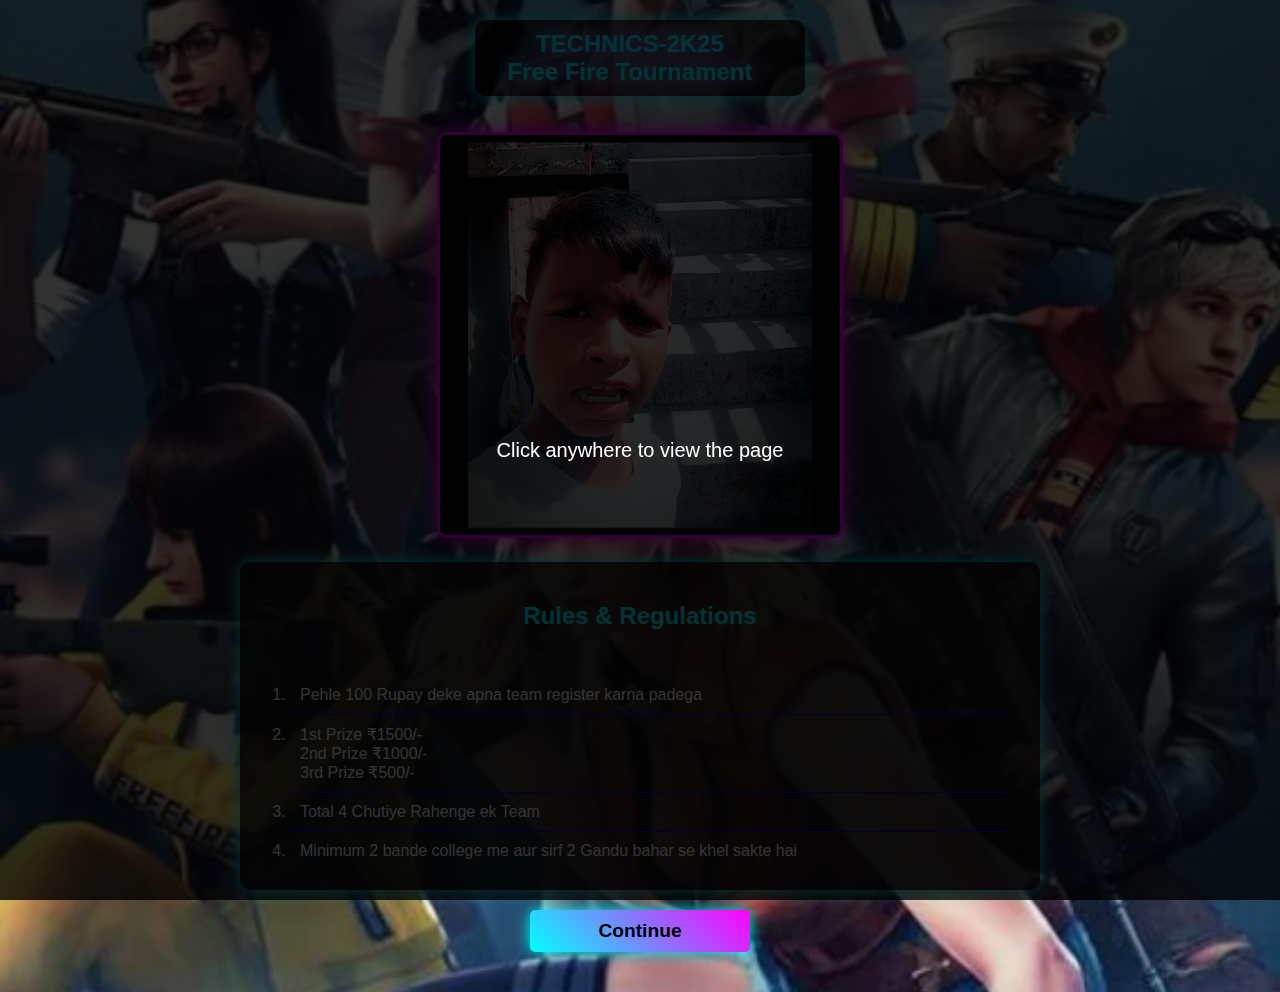
==== index.html @ 5eb6485a "3rd commit" ====
<!DOCTYPE html>
<html lang="en">
<head>
    <meta charset="UTF-8">
    <meta name="viewport" content="width=device-width, initial-scale=1.0">
    <title>Free Fire Tournament</title>
    <link rel="stylesheet" href="index.css">
</head>
<body>
    <div class="container">
        <header>
            <h1>TECHNICS-2K25<br>Free Fire Tournament<h1>
        </header>
        <br>
        <br>
        <section class="video-section">
            <video id="tournamentVideo">
                <source src="Free fire.mp4" type="video/mp4">
                <source src="Free fire.mp4" type="video/ogg">
                Your browser does not support the video tag.
            </video>
        </section>
        <section class="rules-section">
            <h2 style="color: aqua;">Rules & Regulations</h2>
            <div class="rules-container">
                <ol>
                    <li>Pehle 100 Rupay deke apna team register karna padega</li>
                    <li>1st Prize ₹1500/- <br> 2nd Prize ₹1000/- <br> 3rd Prize ₹500/-</li>
                    <li>Total 4 Chutiye Rahenge ek Team</li>
                    <li>Minimum 2 bande college me aur sirf 2 Gandu bahar se khel sakte hai</li>
                    <li>Hack ye Cheating karoge toh Gand pe laat marke Disqualify kar denge</li>
                    <li>Apna In-Game Name aur UID pehele Register karna hoga</li>
                    <li>Hum(Organizing Team) jo bolenge wahi hoga Final Decision</li>
                    <li>Game BR(Battle Royale) mode me hoga</li>
                    <li>Aur Camping mat karna Chadarmod, warna wahi patak ke chod denge</li>
                </ol>
            </div>
        </section>
        <a href="registration.html" class="continue-btn">Continue</a>

        <!-- Overlay to ask for user interaction -->
        <div id="overlay" class="overlay">
            <p>Click anywhere to view the page</p>
        </div>
    </div>

    <script>
        document.addEventListener("DOMContentLoaded", () => {
            const video = document.getElementById("tournamentVideo");
            const overlay = document.getElementById("overlay");

            let playCount = 0;

            // Wait for user interaction to play with sound
            document.body.addEventListener("click", function startVideo() {
                video.muted = false; // Enable sound
                video.play();
                overlay.style.display = "none"; // Hide overlay after interaction
                document.body.removeEventListener("click", startVideo);
            });

            video.addEventListener("ended", () => {
                playCount++;
                if (playCount < 3) {
                    video.play();
                }
            });
        });
    </script>

    <style>
        .overlay {
            position: fixed;
            top: 0;
            left: 0;
            width: 100%;
            height: 100%;
            background: rgba(0, 0, 0, 0.8);
            color: white;
            display: flex;
            justify-content: center;
            align-items: center;
            font-size: 20px;
            text-align: center;
            z-index: 1000;
            cursor: pointer;
        }
    </style>

</body>
</html>
---- index.css ----
body {
    margin: 0;
    padding: 0;
    font-family: 'Orbitron', sans-serif;
    background: url('bg1.png') no-repeat center center fixed;
    background-size: cover; /* Ensures the image fully covers the screen */
    background-position: center;
    background-attachment: fixed;
    color: #fff;
    text-align: center;
}

/* Mobile View: 360x580 */
@media (max-width: 400px) {
    body {
        background-size: 100% 100%; /* Stretches to fit mobile screen */
        background-attachment: scroll; /* Prevents background from sticking */
    }
}

.container {
    max-width: 800px;
    margin: auto;
    padding: 20px;
}

/* Header Styling with Semi-Transparent Box */
/* Header Styling with Semi-Transparent Box */
header {
    background: rgba(0, 0, 0, 0.7); /* Dark semi-transparent background */
    padding: 5px 15px;
    border-radius: 10px;
    box-shadow: 0 0 15px #0ff;
    display: flex;
    justify-content: center;
    align-items: center;
    max-width: 300px; /* Adjust as needed */
    margin: auto;
}

header h1 {
    font-size: 1.5rem;
    color: #0ff;
    text-shadow: 0 0 20px rgb(244, 25, 204), 0 0 20px #0ff;
    margin: 0;
    padding: 5px 10px;
}

/* Video Section */
.video-section video {
    width: 50%;
    border: 3px solid #f0f;
    border-radius: 10px;
    box-shadow: 0 0 20px #f0f;
}

/* Rules Section */
.rules-section {
    margin-top: 20px;
    padding: 20px;
    background: rgba(20, 20, 20, 0.8);
    border-radius: 10px;
    box-shadow: 0 0 15px #0ff;
}

.rules-container {
    max-height: 200px;
    overflow-y: auto;
    padding: 10px;
}

.rules-container ol {
    text-align: left;
    padding-left: 20px;
}

.rules-container li {
    padding: 10px;
    border-bottom: 1px solid #00f;
}

/* Continue Button */
.continue-btn {
    display: block;
    width: 200px;
    margin: 20px auto;
    padding: 10px;
    background: linear-gradient(45deg, #0ff, #f0f);
    color: #000;
    text-decoration: none;
    font-size: 1.2rem;
    font-weight: bold;
    border-radius: 5px;
    box-shadow: 0 0 15px #0ff;
    transition: 0.3s;
}

.continue-btn:hover {
    box-shadow: 0 0 25px #f0f;
    transform: scale(1.1);
}
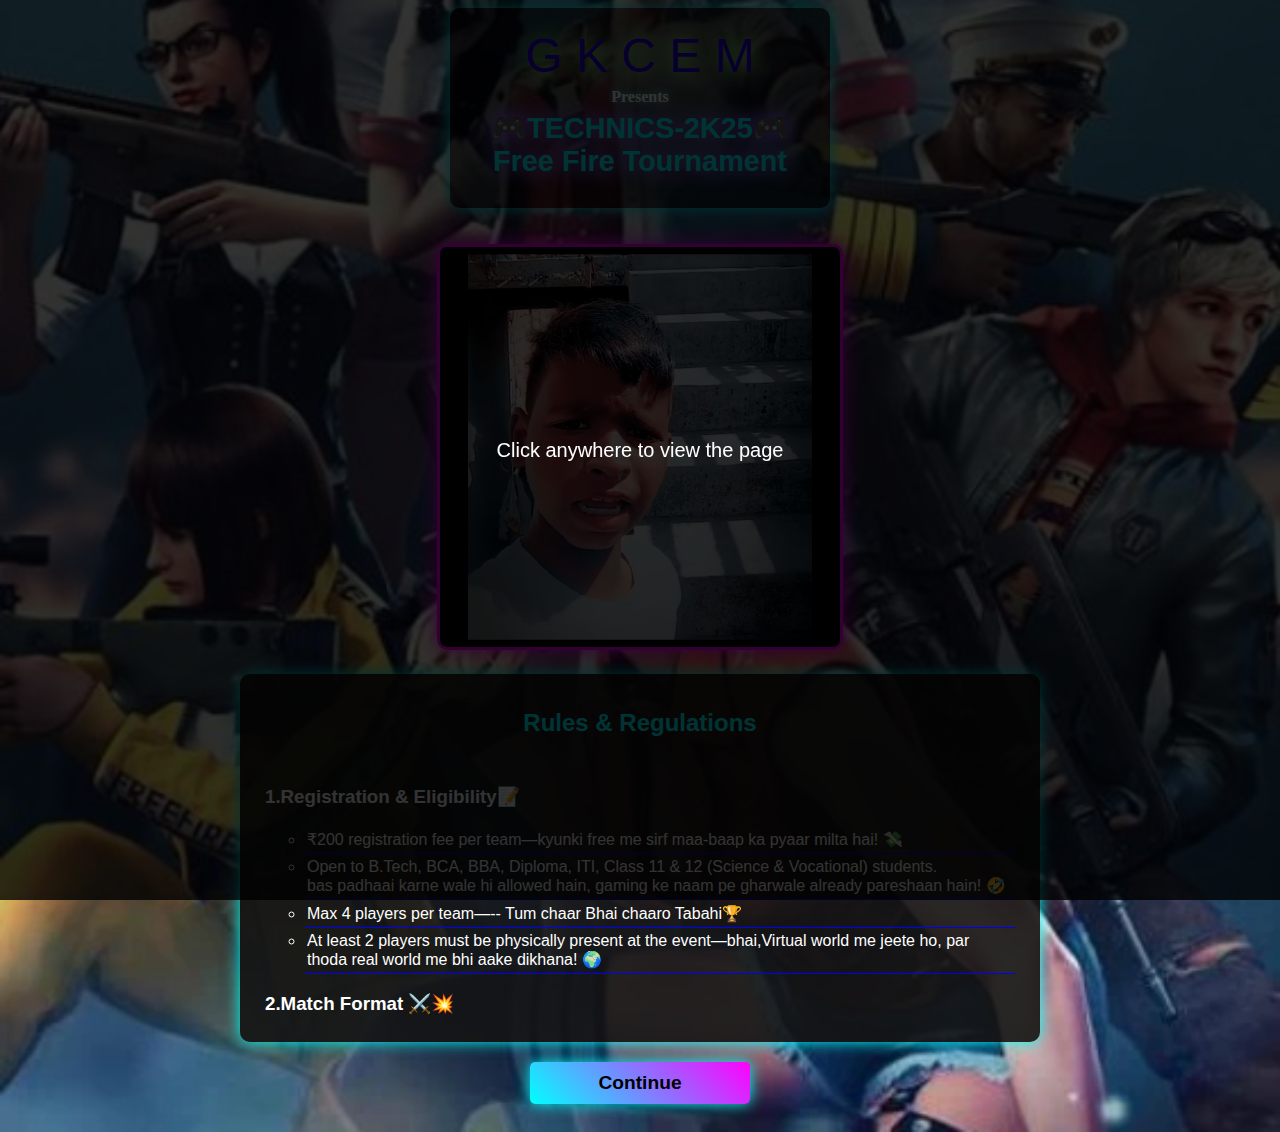
==== commit fa03f93d: "4th commit" ====
--- a/index.html
+++ b/index.html
@@ -9,7 +9,9 @@
 <body>
     <div class="container">
         <header>
-            <h1>TECHNICS-2K25<br>Free Fire Tournament<h1>
+            <p>G K C E M</p>
+            <h5>Presents</h5>
+            <h2>🎮TECHNICS-2K25🎮<br>Free Fire Tournament<h2>
         </header>
         <br>
         <br>
@@ -21,21 +23,58 @@
             </video>
         </section>
         <section class="rules-section">
-            <h2 style="color: aqua;">Rules & Regulations</h2>
+            <h2 style="color: aqua; text-align:center;">Rules & Regulations</h2>
             <div class="rules-container">
-                <ol>
-                    <li>Pehle 100 Rupay deke apna team register karna padega</li>
-                    <li>1st Prize ₹1500/- <br> 2nd Prize ₹1000/- <br> 3rd Prize ₹500/-</li>
-                    <li>Total 4 Chutiye Rahenge ek Team</li>
-                    <li>Minimum 2 bande college me aur sirf 2 Gandu bahar se khel sakte hai</li>
-                    <li>Hack ye Cheating karoge toh Gand pe laat marke Disqualify kar denge</li>
-                    <li>Apna In-Game Name aur UID pehele Register karna hoga</li>
-                    <li>Hum(Organizing Team) jo bolenge wahi hoga Final Decision</li>
-                    <li>Game BR(Battle Royale) mode me hoga</li>
-                    <li>Aur Camping mat karna Chadarmod, warna wahi patak ke chod denge</li>
-                </ol>
-            </div>
-        </section>
+                <ul style="padding-left:0cap; list-style-type: none;">
+                   
+                        <h3>1.Registration & Eligibility📝</h3>
+                        <ul>
+                            <li>₹200 registration fee per team—kyunki free me sirf maa-baap ka pyaar milta hai! 💸</li>
+                            <li>Open to <span class="highlight">B.Tech, BCA, BBA, Diploma, ITI, Class 11 & 12</span> (Science & Vocational) students.<br>bas padhaai karne wale hi allowed hain, gaming ke naam pe gharwale already pareshaan hain! 🤣</li>
+                            <li>Max 4 players per team—-- Tum chaar Bhai chaaro Tabahi🏆</li>
+                            <li>At least 2 players must be physically present at the event—bhai,Virtual world me jeete ho, par thoda real world me bhi aake dikhana! 🌍</li>
+                        </ul>
+                
+                        <h3>2.Match Format ⚔️💥</h3>
+                        
+                            <li><span class="highlight">Point System :</span>(kyunki maths gaming me bhi kaam aata hai)</li>
+                                <ul>
+                                    <li>Each kill = 5 points (B2K bhai ka gamer spirit activate! 🏹)</li>
+                                    <li>Placement: 1st = 15 pts, 2nd = 10 pts, 3rd = 5 pts</li>
+                                </ul>
+                            </li>
+                            <li><span class="highlight">Battle Royale Match</span>: Top 4 teams advance (based on points)🚀</li>
+                            <li>Final Matches:
+                                <ul>
+                                    <li>Top 2 teams will fight a Clash Squad Match for Winner & 1st Runner-Up🤩</li>
+                                    <li>3rd & 4th fight for 2nd Runner-Up → Loser ke liye "Better Luck Next Time" wala whatsapp forward ready hai!🤡</li>
+                                </ul>
+                            </li>
+                     
+                
+                        <h3>3.Prize Distribution💵💰</h3>
+                        <ul>
+                            <li>🏆 <span class="highlight">Winner</span>: ₹2000 (Bhai "Paisa Hi Paisa hoga!"💸)</li>
+                            <li>🥈 <span class="highlight">1st Runner-Up</span>: ₹1500 (“Haar ke jeetne wale ko baazigar kehte hain!”🎭)</li>
+                            <li>🥉 <span class="highlight">2nd Runner-Up</span>: ₹1000 (Thoda hi sahi, paisa toh mila!🥲)</li>
+                        </ul>
+                
+                        <h3>4.General Rules ⚠️🚨</h3>
+                        <ul>
+                            <li>Minimum 2 players at event—varna “Missing Player Detected” error aayega! 🌍</li>
+                            <li>Join the lobby on time—Late lateefs are not allowed⏳</li>
+                            <li><span class="highlight">No hacks, no third-party tools</span>—warna Hacker spotted, report incoming & Aura = -999999🚫👾</li>
+                            <li>Play with your own Free Fire account—account sharing nahi chalega, warna "Tu Kaun? Main Kahan?" wali situation ho jayegi!🕵️‍♂️</li>
+                            <li><span class="highlight">Network issue? Teri kismat teri dushman!😵‍💫</span> Match chalega, rematch nahi milega!📡</li>
+                            <li>Discipline maintain karo—varna tumhare naam ka "Respect -1" hoga!🚨</li>
+                            <li>Organizers' decision is final—bhai, hum Elon Musk nahi jo baar baar rules badlenge!😎</li>
+                            <li>Rules can be modified anytime—kyunki unexpected plot twists sirf movies me nahi hote!🎬</li>
+                        </ul>
+                
+                        <h3 style="color: aqua; text-align:center;">#TECHNICS-2K25<br>#KhelegaFreeFire #Booyah</h3>
+                    </section>
+        
+            
         <a href="registration.html" class="continue-btn">Continue</a>
 
         <!-- Overlay to ask for user interaction -->
--- a/index.css
+++ b/index.css
@@ -21,29 +21,60 @@
 .container {
     max-width: 800px;
     margin: auto;
-    padding: 20px;
+    padding: 8px;
+    text-align: center;
 }
 
-/* Header Styling with Semi-Transparent Box */
-/* Header Styling with Semi-Transparent Box */
+/* Header Styling */
 header {
-    background: rgba(0, 0, 0, 0.7); /* Dark semi-transparent background */
-    padding: 5px 15px;
+    background: rgba(0, 0, 0, 0.6); /* Dark semi-transparent background */
+    padding: 15px;
     border-radius: 10px;
     box-shadow: 0 0 15px #0ff;
+    text-align: center;
     display: flex;
+    flex-direction: column;
+    align-items: center;
     justify-content: center;
-    align-items: center;
-    max-width: 300px; /* Adjust as needed */
+    max-width: 350px; /* Adjust width */
     margin: auto;
 }
 
-header h1 {
-    font-size: 1.5rem;
+header p {
+    font-family:Impact, Haettenschweiler, 'Arial Narrow Bold', sans-serif;
+    font-size: 3rem;
+    color: rgb(40, 0, 219);
+    text-shadow: 0 0 20px rgb(234, 255, 0), 0 0 20px rgb(19, 201, 241);
+    margin: 5px 0;
+}
+header h2 {
+    font-size: 1.8rem;
     color: #0ff;
-    text-shadow: 0 0 20px rgb(244, 25, 204), 0 0 20px #0ff;
+    text-shadow: 0 0 20px #f0f, 0 0 20px #0ff;
+    margin: 5px 0;
+}
+
+
+header h5 {
+    font-size: 1rem;
+    font-family: cursive;
+    color: #ffffff;
+    text-shadow: 0 0 10px rgb(117, 235, 235);
     margin: 0;
-    padding: 5px 10px;
+}
+
+/* Mobile Responsive */
+@media (max-width: 400px) {
+    header {
+        max-width: 90%;
+        padding: 10px;
+    }
+    header h1 {
+        font-size: 1.5rem;
+    }
+    header h5 {
+        font-size: 0.9rem;
+    }
 }
 
 /* Video Section */
@@ -57,26 +88,38 @@
 /* Rules Section */
 .rules-section {
     margin-top: 20px;
-    padding: 20px;
-    background: rgba(20, 20, 20, 0.8);
+    padding: 15px;
+    background: rgba(20, 20, 20, 0.9);
     border-radius: 10px;
     box-shadow: 0 0 15px #0ff;
+    text-align: left; /* Ensures text starts from the left */
 }
 
+/* Rules Container */
 .rules-container {
-    max-height: 200px;
-    overflow-y: auto;
+    max-height: 250px; /* Keeps scrolling effect */
+    overflow-y: auto; /* Enables vertical scrolling */
     padding: 10px;
+    text-align:left; /* Ensures proper text alignment */
 }
 
+/* List Styling */
 .rules-container ol {
-    text-align: left;
-    padding-left: 20px;
+    padding-left: 0; /* Removes extra padding */
+    list-style-position: inside; /* Keeps numbers inside the box */
 }
 
 .rules-container li {
-    padding: 10px;
+    padding: 4px 2px; /* Adds slight left padding */
     border-bottom: 1px solid #00f;
+}
+
+/* Mobile-friendly fix */
+@media (max-width: 600px) {
+    .rules-container {
+        max-height: 200px; /* Adjusts height for smaller screens */
+        overflow-y: auto; /* Ensures scrolling works */
+    }
 }
 
 /* Continue Button */
@@ -93,9 +136,10 @@
     border-radius: 5px;
     box-shadow: 0 0 15px #0ff;
     transition: 0.3s;
+    text-align: center;
 }
 
 .continue-btn:hover {
-    box-shadow: 0 0 25px #f0f;
+    box-shadow: 0 0 25px rgb(101, 72, 246);
     transform: scale(1.1);
-} 
+}
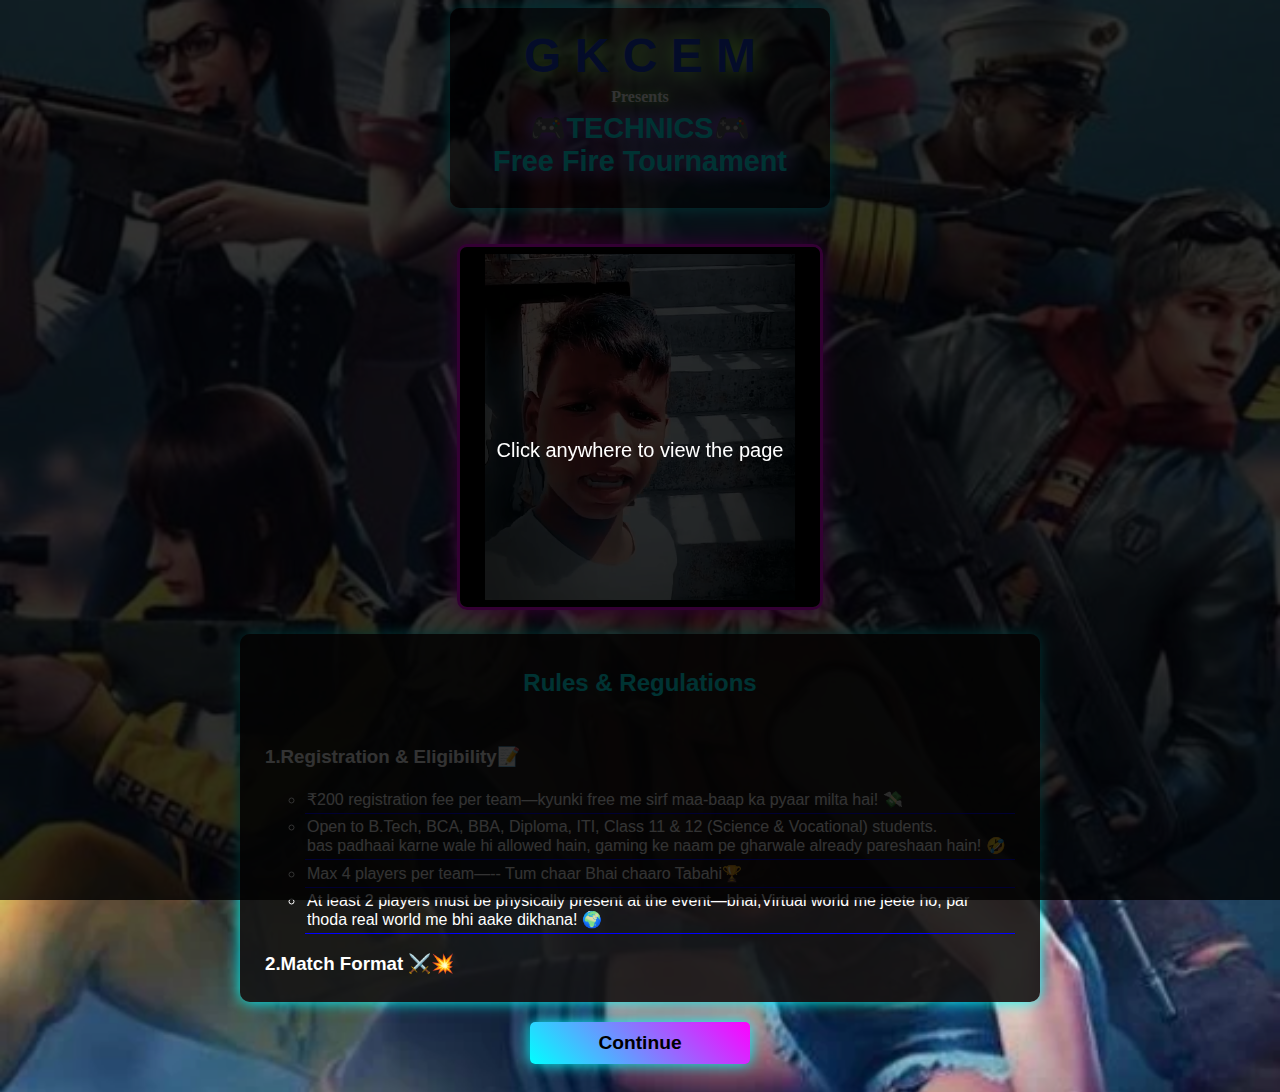
==== commit d0a17f56: "new commit" ====
--- a/index.html
+++ b/index.html
@@ -9,9 +9,9 @@
 <body>
     <div class="container">
         <header>
-            <p>G K C E M</p>
+            <p>G  K  C  E  M</p>
             <h5>Presents</h5>
-            <h2>🎮TECHNICS-2K25🎮<br>Free Fire Tournament<h2>
+            <h2>🎮TECHNICS🎮<br>Free Fire Tournament<h2>
         </header>
         <br>
         <br>
--- a/index.css
+++ b/index.css
@@ -41,12 +41,14 @@
 }
 
 header p {
-    font-family:Impact, Haettenschweiler, 'Arial Narrow Bold', sans-serif;
+    font-family:'Franklin Gothic Medium', 'Arial Narrow', Arial, sans-serif;
     font-size: 3rem;
-    color: rgb(40, 0, 219);
+    font-weight: bold;
+    color: rgb(23, 63, 204);
     text-shadow: 0 0 20px rgb(234, 255, 0), 0 0 20px rgb(19, 201, 241);
     margin: 5px 0;
 }
+
 header h2 {
     font-size: 1.8rem;
     color: #0ff;
@@ -59,7 +61,7 @@
     font-size: 1rem;
     font-family: cursive;
     color: #ffffff;
-    text-shadow: 0 0 10px rgb(117, 235, 235);
+    text-shadow: 0 0 10px rgb(119, 250, 83);
     margin: 0;
 }
 
@@ -79,10 +81,12 @@
 
 /* Video Section */
 .video-section video {
-    width: 50%;
+    width: 45%;
     border: 3px solid #f0f;
     border-radius: 10px;
     box-shadow: 0 0 20px #f0f;
+    overflow: hidden;
+    animation: flicker 1.5s infinite alternate;
 }
 
 /* Rules Section */
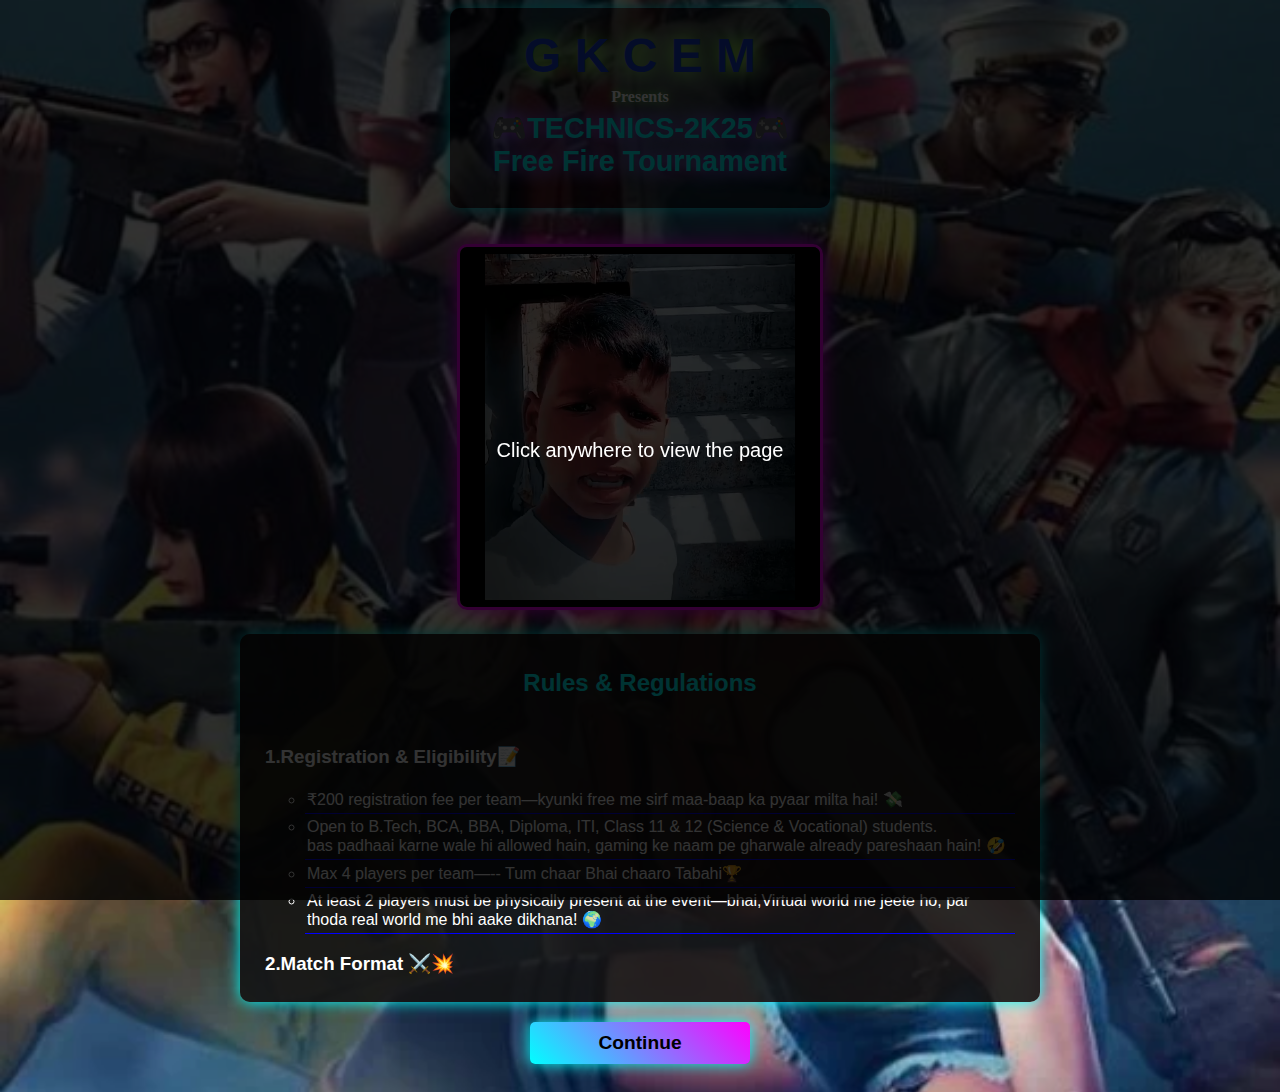
==== commit 8ef1dc42: "Update index.html" ====
--- a/index.html
+++ b/index.html
@@ -11,7 +11,7 @@
         <header>
             <p>G  K  C  E  M</p>
             <h5>Presents</h5>
-            <h2>🎮TECHNICS🎮<br>Free Fire Tournament<h2>
+            <h2>🎮TECHNICS-2K25🎮<br>Free Fire Tournament<h2>
         </header>
         <br>
         <br>
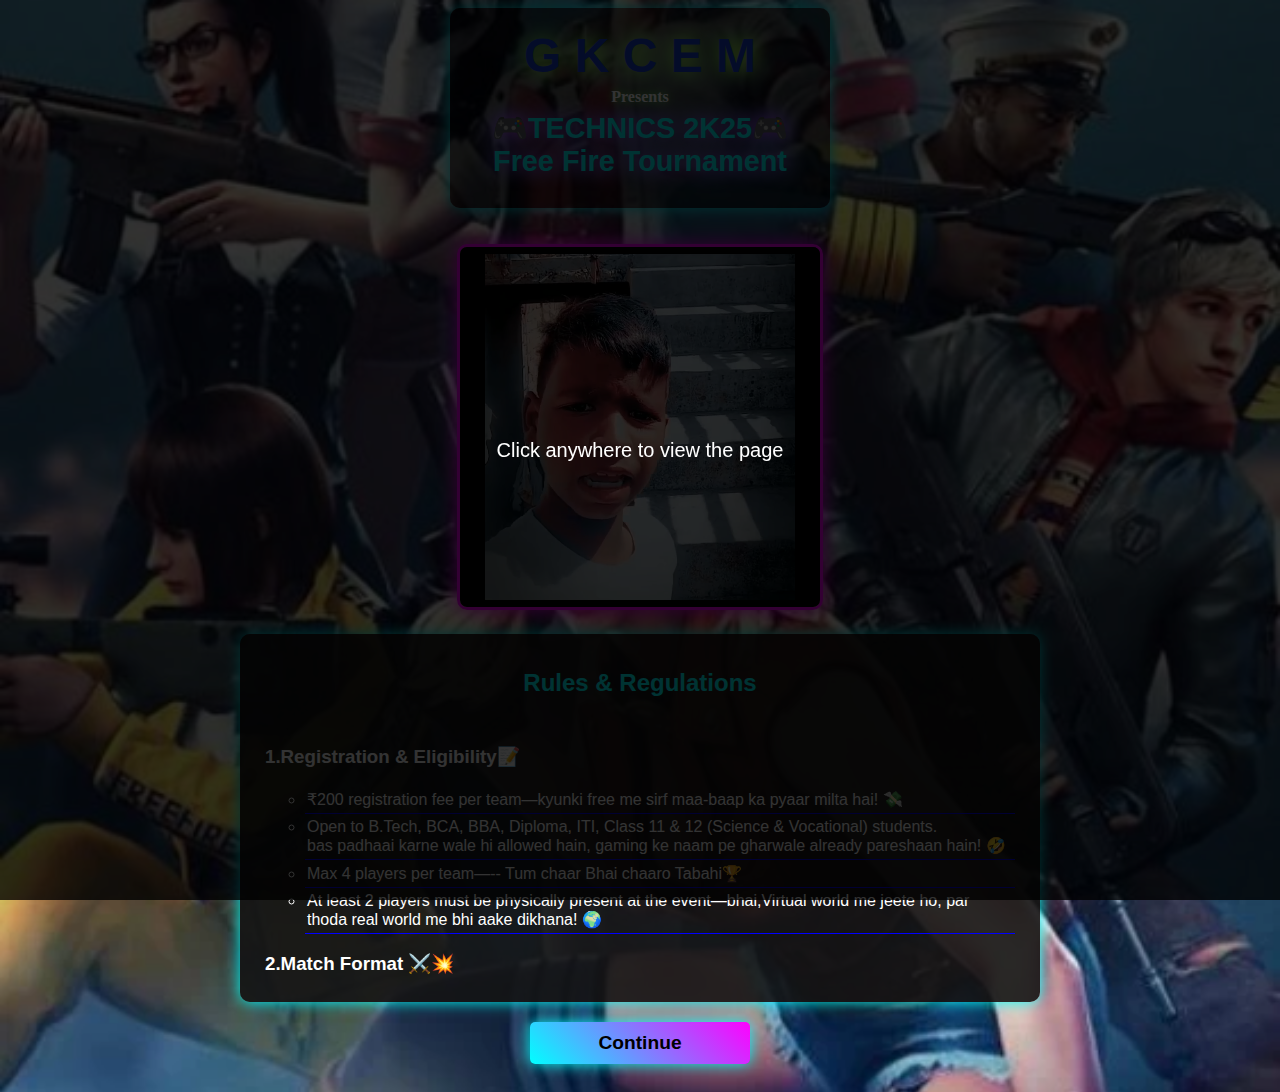
==== commit 354bb926: "Update index.html" ====
--- a/index.html
+++ b/index.html
@@ -11,7 +11,7 @@
         <header>
             <p>G  K  C  E  M</p>
             <h5>Presents</h5>
-            <h2>🎮TECHNICS-2K25🎮<br>Free Fire Tournament<h2>
+            <h2>🎮TECHNICS 2K25🎮<br>Free Fire Tournament<h2>
         </header>
         <br>
         <br>
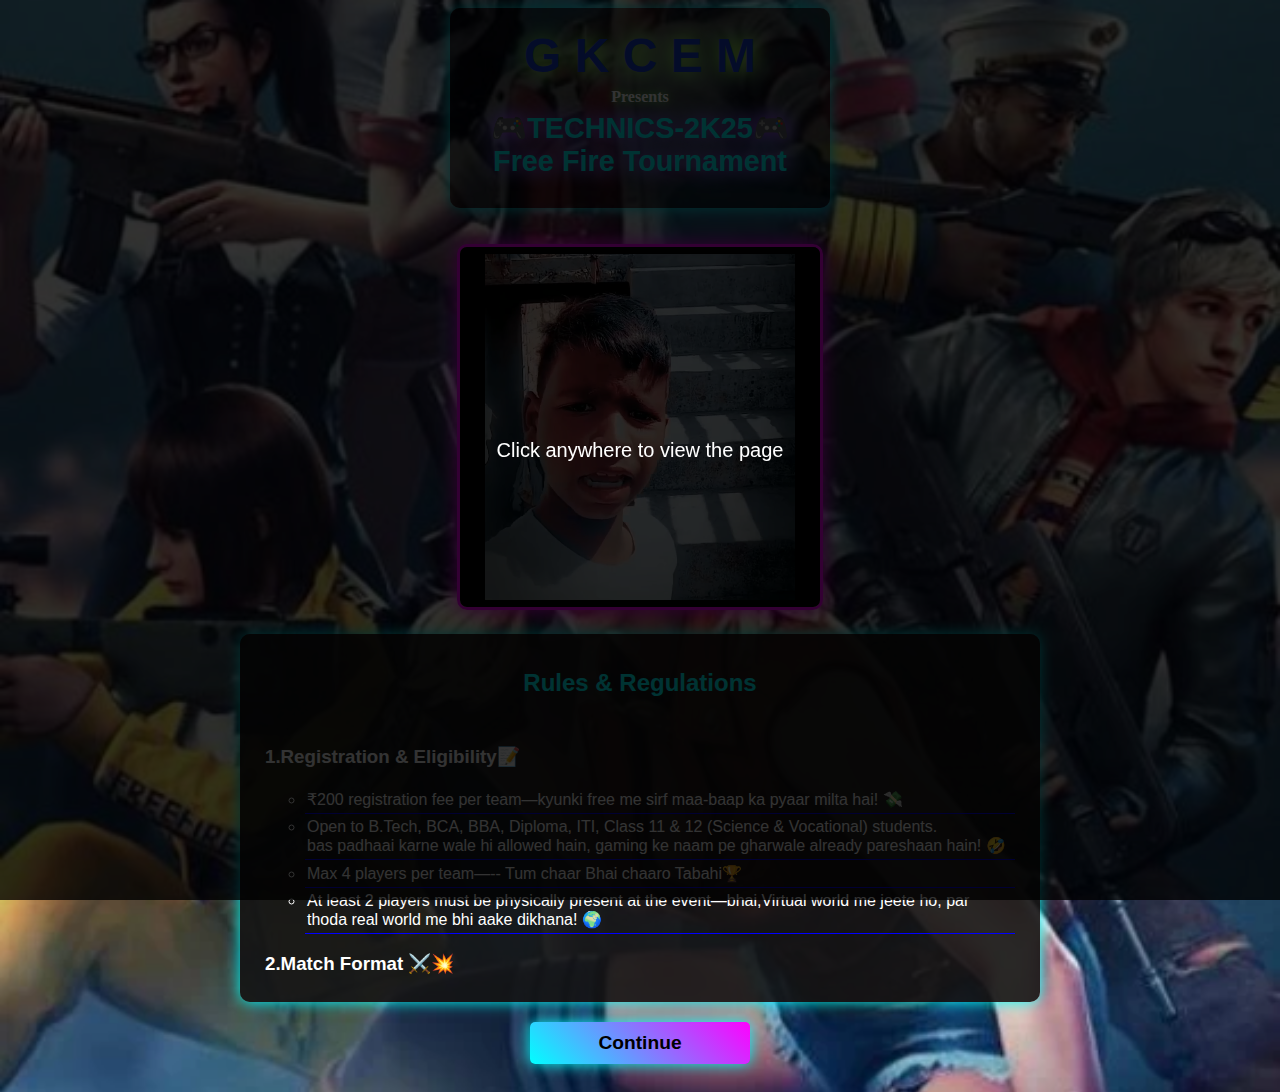
==== commit ad0a954f: "Update index.html" ====
--- a/index.html
+++ b/index.html
@@ -11,7 +11,7 @@
         <header>
             <p>G  K  C  E  M</p>
             <h5>Presents</h5>
-            <h2>🎮TECHNICS 2K25🎮<br>Free Fire Tournament<h2>
+            <h2>🎮TECHNICS-2K25🎮<br>Free Fire Tournament<h2>
         </header>
         <br>
         <br>
